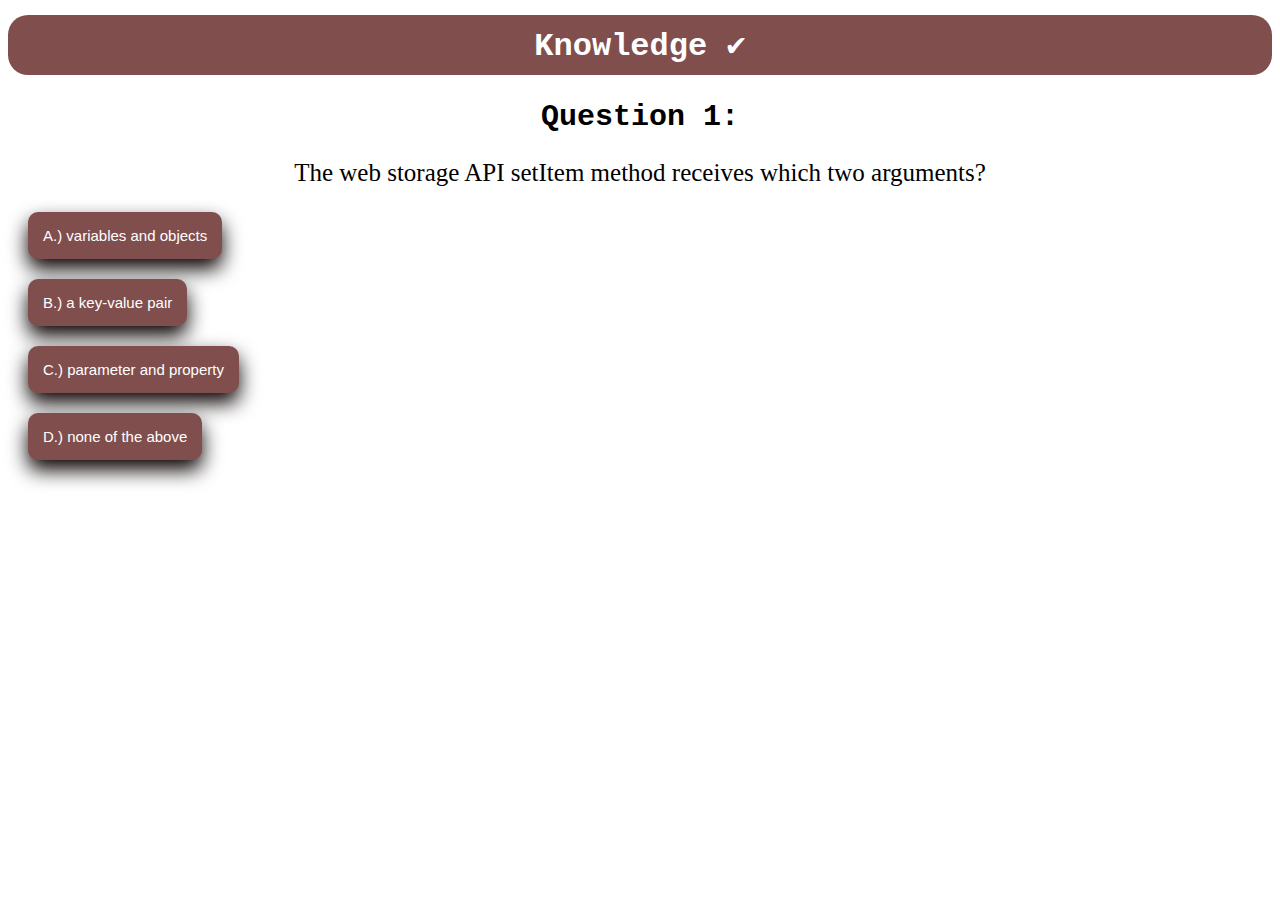
==== index.html @ 8eca9943 "add button style" ====
<!DOCTYPE html>
<html lang="en">
    <head>
        <meta charset="UTF-8">
        <meta http-equiv="X-UA-Compatible" content="IE=edge">
        <meta name="viewport" content="width=device-width, initial-scale=1.0">
        <title>Knowledge Check</title>
        <link rel="stylesheet" href="./assets/style.css">
    </head>

    <body>
        <header>
            <h1 class="title">Knowledge &#10004;</h1>
            <h2>Question 1:</h2>
            <p>The web storage API setItem method receives which two arguments?</p>
            <div class="btn">
                <button class="btn-1" id="answer-1">A.) variables and objects</button>
                <button class="btn-2">B.) a key-value pair</button>
                <button class="btn-3">C.) parameter and property</button>
                <button class="btn-4">D.) none of the above</button>
            </div>
        </header>


        
        <script src="./assets/js/script.js"></script>
    </body>

</html>
---- assets/style.css ----
header h1 {
    font-family: 'Courier New', Courier, monospace;
    background-color: rgb(129, 78, 78);
    text-align: center;
    padding: 10px 0px;
    margin: 15px 0px 15px 0px;
    border-radius: 20px;
    color: white;
}

header h2 {
    font-family: 'Courier New', Courier, monospace;
    text-align: center;
    font-size: 30px;
}

header p {
    text-align: center;
    font-size: 25px;
}

div button {
    position: relative;
    font-size: 15px;
    text-align: center;
    border: none;
    text-decoration: none;
    display: flex;
    background-color: rgb(129, 78, 78);
    color: white;
    border-radius: 10px;
    margin: 20px;
    padding: 15px;
    box-shadow: 0 10px 20px 0 rgba(9, 0, 0);
    /*flex-wrap: wrap;*/
}

div button:hover {
    background-color: cornflowerblue;
    color: black;
}
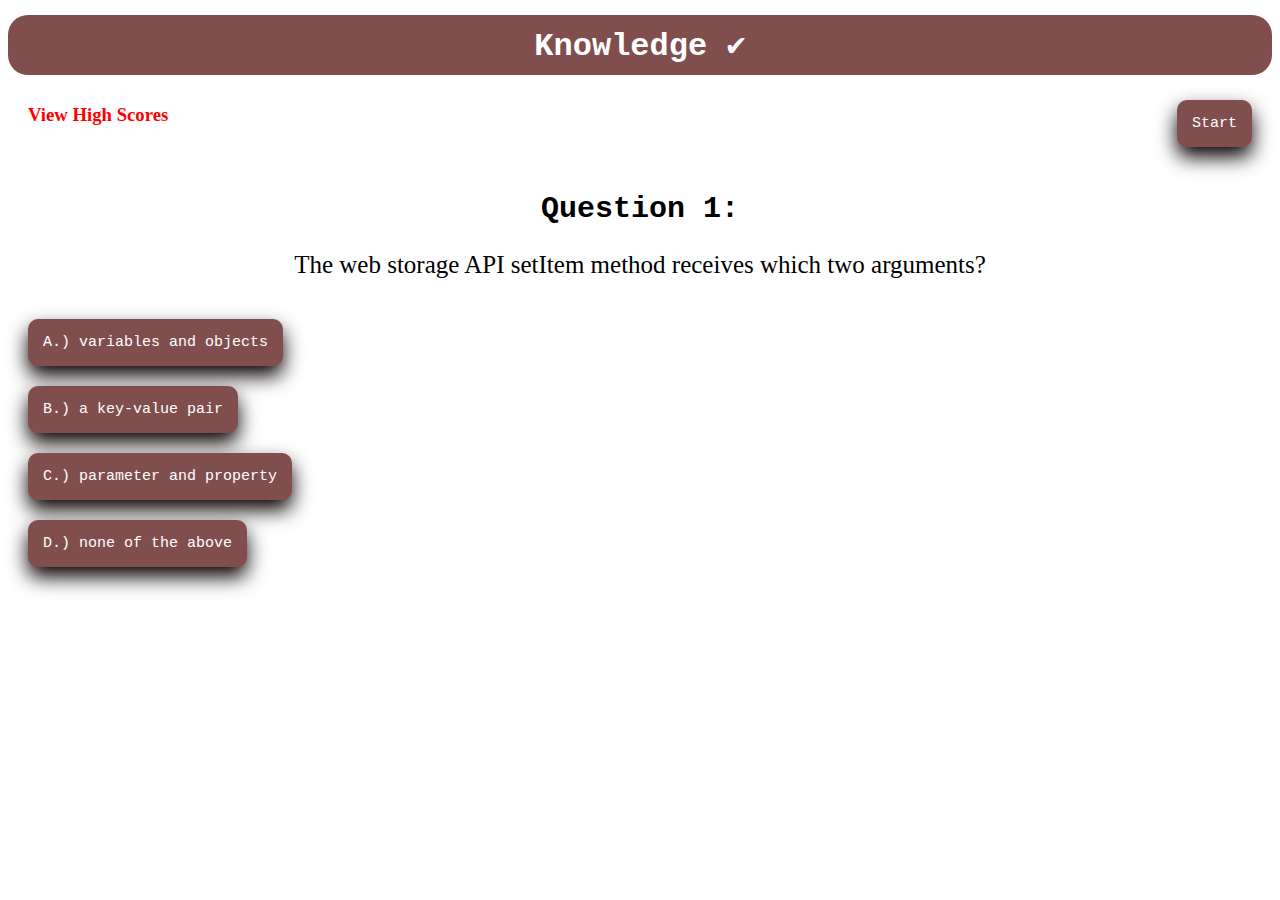
==== commit b0a68454: "add all questions" ====
--- a/index.html
+++ b/index.html
@@ -11,19 +11,84 @@
     <body>
         <header>
             <h1 class="title">Knowledge &#10004;</h1>
+        </header>
+
+        <section class="container">
+            <div class="high-score">
+                <h3>View High Scores</h3>
+            </div>
+
+            <div class="countdown">
+                <button class="timer">Start</button>
+            </div>
+        </section>
+
+        <section>
             <h2>Question 1:</h2>
             <p>The web storage API setItem method receives which two arguments?</p>
+            
             <div class="btn">
                 <button class="btn-1" id="answer-1">A.) variables and objects</button>
-                <button class="btn-2">B.) a key-value pair</button>
-                <button class="btn-3">C.) parameter and property</button>
-                <button class="btn-4">D.) none of the above</button>
+                <button class="btn-2" id="answer-2">B.) a key-value pair</button>
+                <button class="btn-3" id="answer-3">C.) parameter and property</button>
+                <button class="btn-4" id="answer-4">D.) none of the above</button>
             </div>
-        </header>
-
+        </section>
 
         
         <script src="./assets/js/script.js"></script>
     </body>
 
-</html>+</html>
+
+
+
+<!-- All the questions to enter
+    <section>
+        <h2>Question 2:</h2>
+        <p>A data type that can store more then one value, such as an array?</p>
+
+        <div class="btn">
+            <button class="btn-5" id="answer-5">A.) primitive</button>
+            <button class="btn-6" id="answer-6">B.) objects</button>
+            <button class="btn-7" id="answer-7">C.) Booleans</button>
+            <button class="btn-8" id="answer-8">D.) variables</button>
+        </div>
+    </section>
+
+    <section>
+        <h2>Question 3:</h2>
+        <p>Which of the following does not immediatly surround the text of a String?</p>
+
+        <div class="btn">
+            <button class="btn-9" id="answer-9">A.) ''</button>
+            <button class="btn-10" id="answer-10">B.)""</button>
+            <button class="btn-11" id="answer-11">C.)``</button>
+            <button class="btn-12" id="answer-12">D.)()</button>
+        </div>
+    </section>
+
+    <section>
+        <h2>Question 4:</h2>
+        <p>What is the shorthand for addition in JavaScript?</p>
+
+        <div class="btn">
+            <button class="btn-13" id="answer-13">A.) -</button>
+            <button class="btn-14" id="answer-14">B.) -=</button>
+            <button class="btn-15" id="answer-15">C.) (-)</button>
+            <button class="btn-16" id="answer-16">D.) =-</button>
+        </div>
+    </section>
+
+    <section>
+        <h2>Question 5:</h2>
+        <p>Which of these is the Not operator which is used to switch values?</p>
+
+        <div class="btn">
+            <button class="btn-17" id="answer-17">A.) .</button>
+            <button class="btn-18" id="answer-18">B.) ++</button>
+            <button class="btn-19" id="answer-19">C.) !</button>
+            <button class="btn-20" id="answer-20">D.) -</button>
+        </div>
+    </section>
+-->--- a/assets/style.css
+++ b/assets/style.css
@@ -3,20 +3,34 @@
     background-color: rgb(129, 78, 78);
     text-align: center;
     padding: 10px 0px;
-    margin: 15px 0px 15px 0px;
+    margin: 15px 0px 5px 0px;
     border-radius: 20px;
     color: white;
 }
 
-header h2 {
-    font-family: 'Courier New', Courier, monospace;
-    text-align: center;
-    font-size: 30px;
+/* High Score Area Begins */
+.high-score {
+    color: red;
+    text-align: left;
+    margin: 5px auto 5px 20px;
 }
 
-header p {
-    text-align: center;
-    font-size: 25px;
+.high-score:hover {
+    font-family: 'Courier New', Courier, monospace;
+    text-shadow: 1px 1px black;
+}
+
+/* High Score Area Ends */
+
+/* Button section begins */
+
+.container {
+    display: flex;
+    justify-content: space-between;
+}
+div .countdown button {
+    border-radius: 8px;
+    margin: 5px 20px 5px auto;
 }
 
 div button {
@@ -26,16 +40,37 @@
     border: none;
     text-decoration: none;
     display: flex;
-    background-color: rgb(129, 78, 78);
-    color: white;
     border-radius: 10px;
     margin: 20px;
     padding: 15px;
     box-shadow: 0 10px 20px 0 rgba(9, 0, 0);
-    /*flex-wrap: wrap;*/
 }
 
-div button:hover {
+button {
+    font-family: 'Courier New', Courier, monospace;
+    color: white;
+    background-color: rgb(129, 78, 78);
+}
+
+button:hover {
     background-color: cornflowerblue;
     color: black;
-}+}
+
+/* Button section ends */
+
+/* Question Area Begins*/
+section h2 {
+    font-family: 'Courier New', Courier, monospace;
+    text-align: center;
+    font-size: 30px;
+}
+
+section p {
+    text-align: center;
+    font-size: 25px;
+    margin-bottom: 40px;
+}
+
+/* Question Area Ends */
+
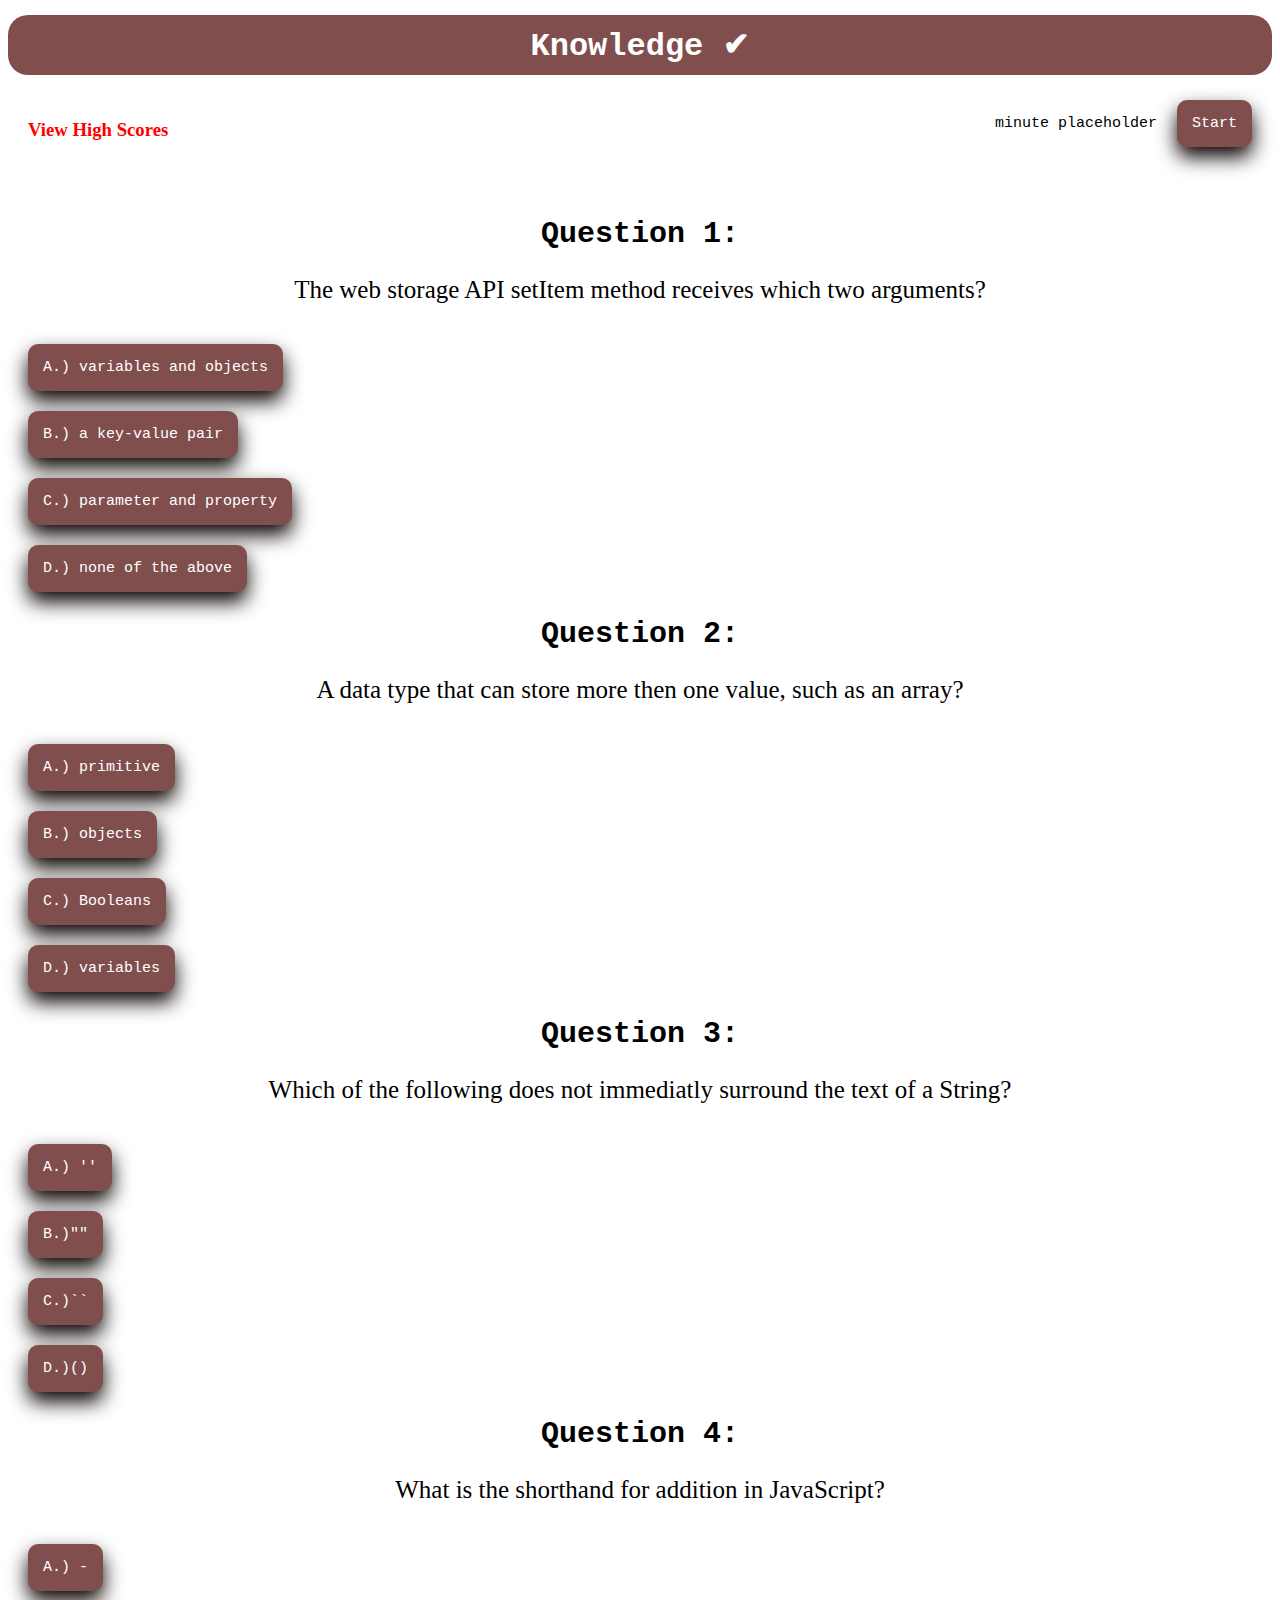
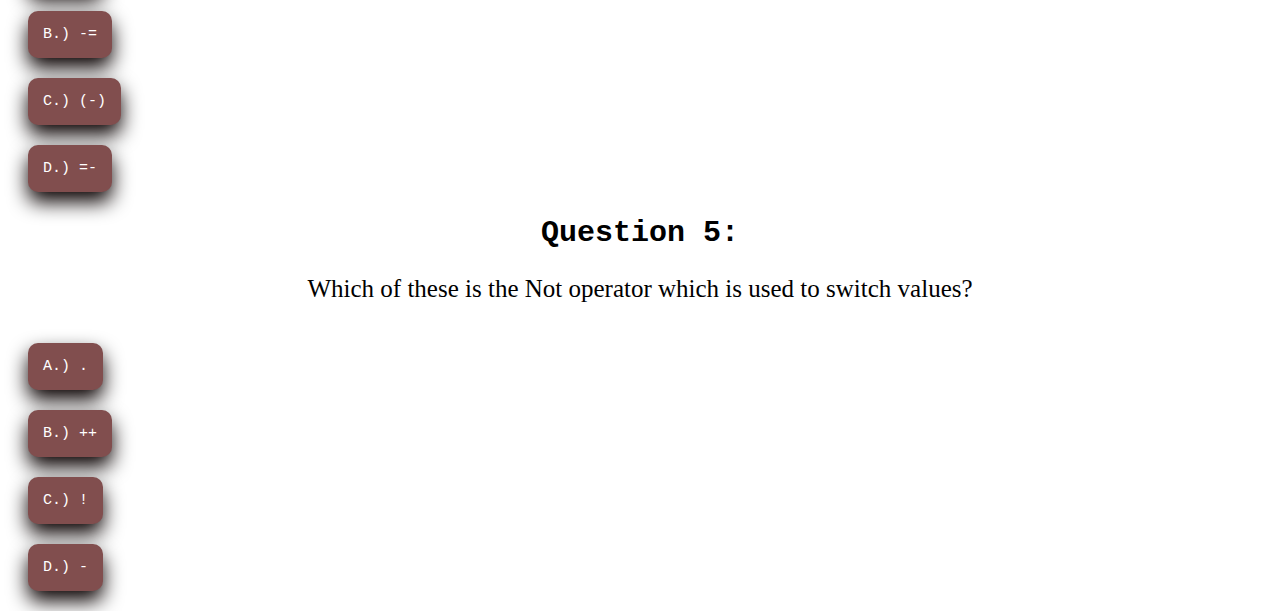
==== commit ce0d130a: "add event listeners" ====
--- a/index.html
+++ b/index.html
@@ -16,10 +16,12 @@
         <section class="container">
             <div class="high-score">
                 <h3>View High Scores</h3>
+                <!--<link /> -->
             </div>
 
             <div class="countdown">
-                <button class="timer">Start</button>
+                <p class="minutes">minute placeholder</p>
+                <button class="timer" id="clock">Start</button>
             </div>
         </section>
 
@@ -35,6 +37,53 @@
             </div>
         </section>
 
+        <section>
+            <h2>Question 2:</h2>
+            <p>A data type that can store more then one value, such as an array?</p>
+    
+            <div class="btn">
+                <button class="btn-5" id="answer-5">A.) primitive</button>
+                <button class="btn-6" id="answer-6">B.) objects</button>
+                <button class="btn-7" id="answer-7">C.) Booleans</button>
+                <button class="btn-8" id="answer-8">D.) variables</button>
+            </div>
+        </section>
+    
+        <section>
+            <h2>Question 3:</h2>
+            <p>Which of the following does not immediatly surround the text of a String?</p>
+    
+            <div class="btn">
+                <button class="btn-9" id="answer-9">A.) ''</button>
+                <button class="btn-10" id="answer-10">B.)""</button>
+                <button class="btn-11" id="answer-11">C.)``</button>
+                <button class="btn-12" id="answer-12">D.)()</button>
+            </div>
+        </section>
+    
+        <section>
+            <h2>Question 4:</h2>
+            <p>What is the shorthand for addition in JavaScript?</p>
+    
+            <div class="btn">
+                <button class="btn-13" id="answer-13">A.) -</button>
+                <button class="btn-14" id="answer-14">B.) -=</button>
+                <button class="btn-15" id="answer-15">C.) (-)</button>
+                <button class="btn-16" id="answer-16">D.) =-</button>
+            </div>
+        </section>
+    
+        <section>
+            <h2>Question 5:</h2>
+            <p>Which of these is the Not operator which is used to switch values?</p>
+    
+            <div class="btn">
+                <button class="btn-17" id="answer-17">A.) .</button>
+                <button class="btn-18" id="answer-18">B.) ++</button>
+                <button class="btn-19" id="answer-19">C.) !</button>
+                <button class="btn-20" id="answer-20">D.) -</button>
+            </div>
+        </section>
         
         <script src="./assets/js/script.js"></script>
     </body>
--- a/assets/style.css
+++ b/assets/style.css
@@ -12,7 +12,7 @@
 .high-score {
     color: red;
     text-align: left;
-    margin: 5px auto 5px 20px;
+    margin: 20px auto 5px 20px;
 }
 
 .high-score:hover {
@@ -21,6 +21,13 @@
 }
 
 /* High Score Area Ends */
+
+div .minutes {
+    font-family: 'Courier New', Courier, monospace;
+    font-size: 15px;
+    float: left;
+    padding: 20px 20px
+}
 
 /* Button section begins */
 
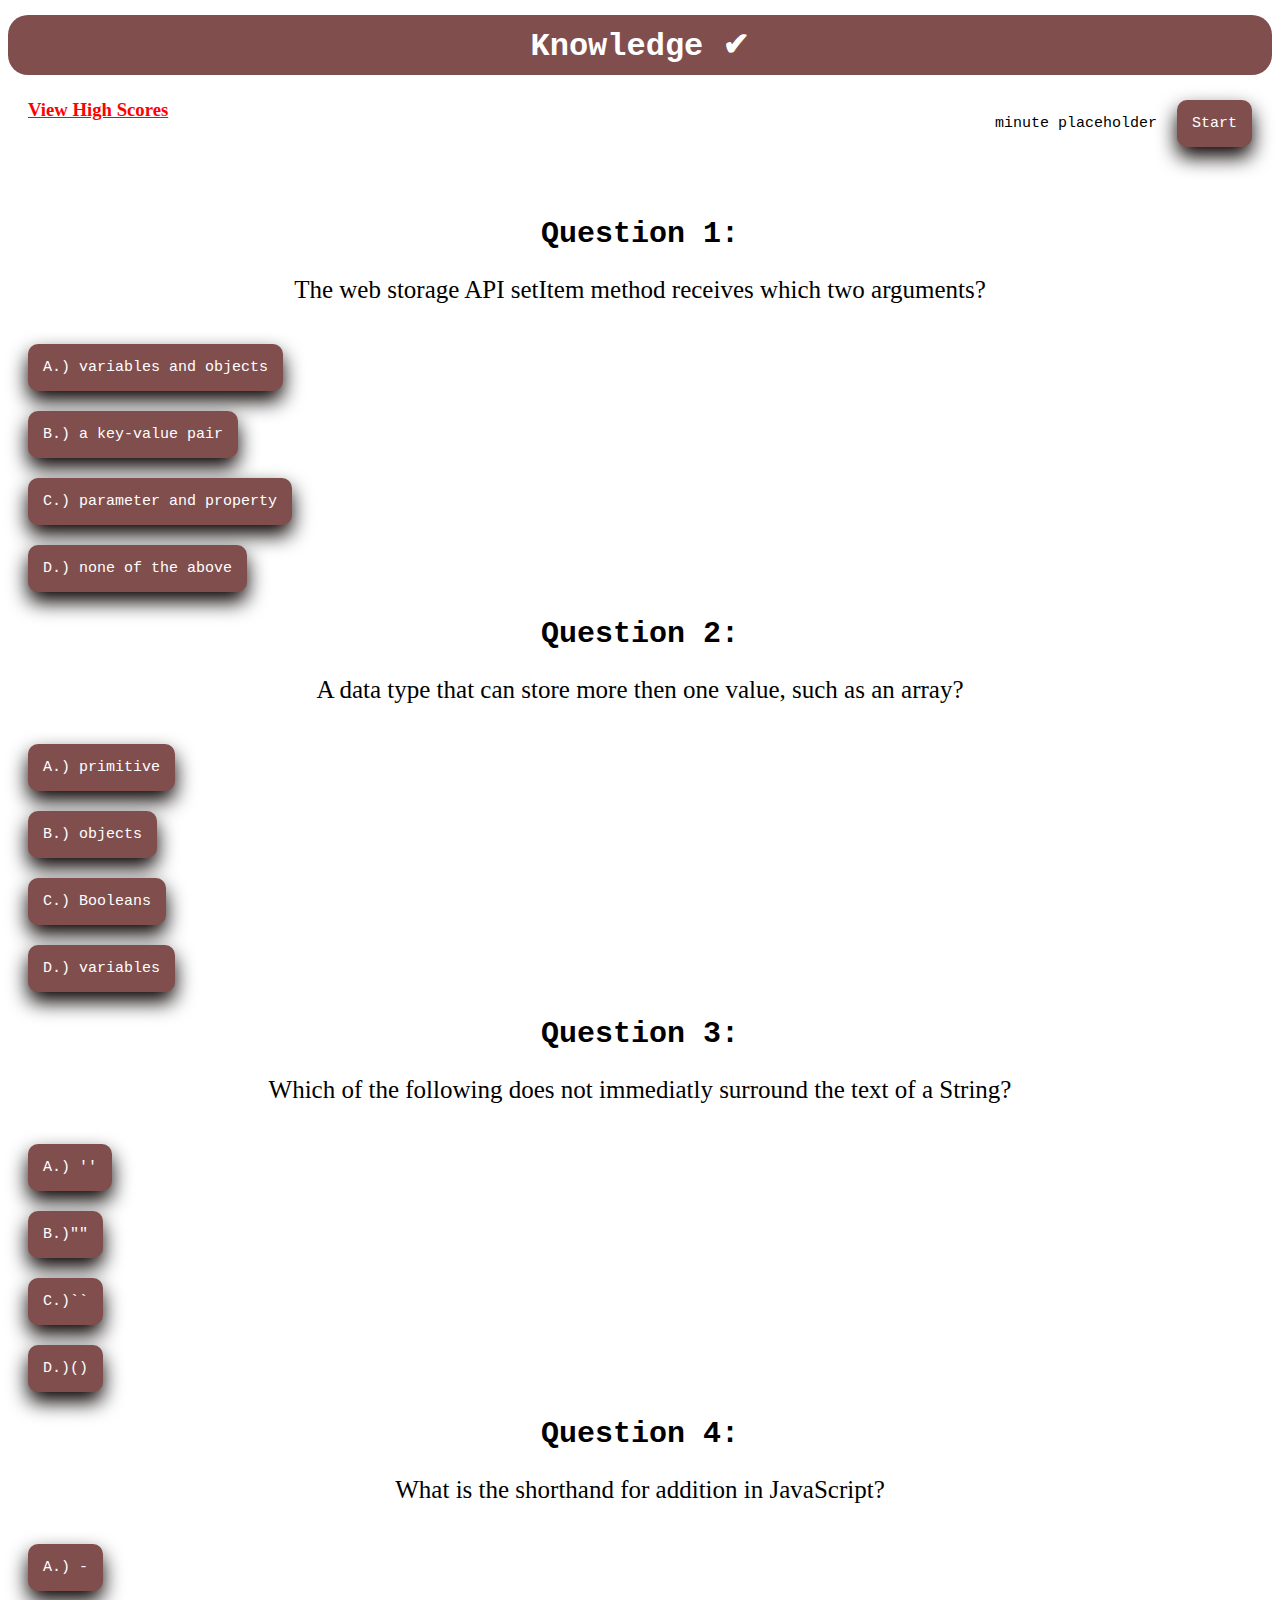
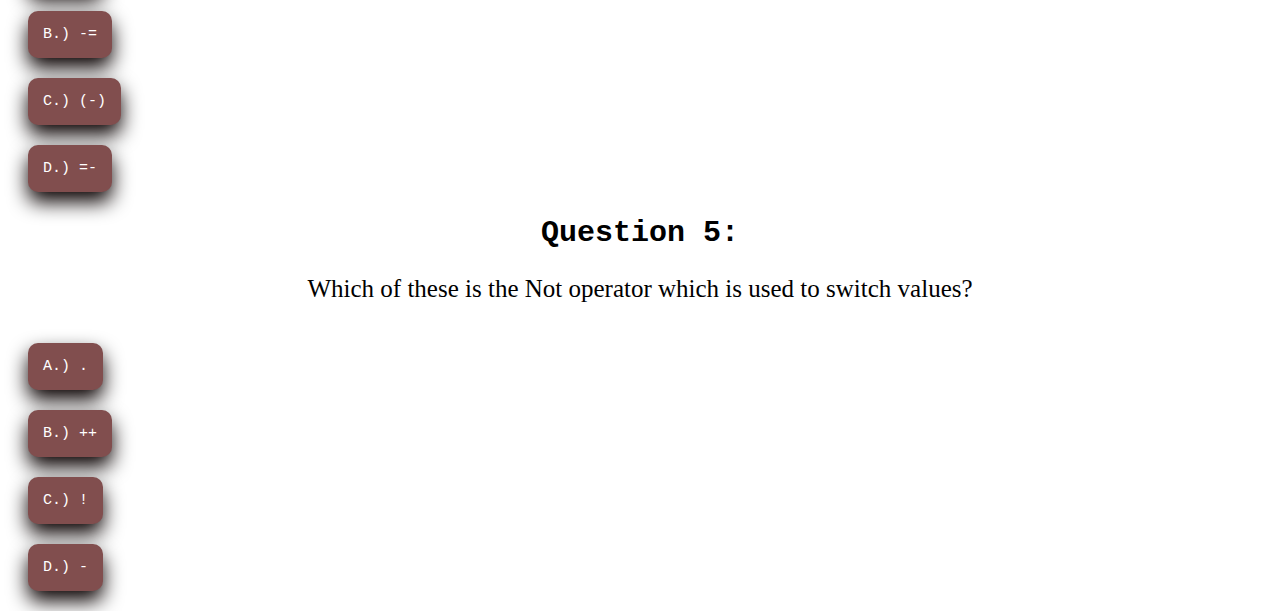
==== commit 0f5e0c23: "add high-score" ====
--- a/index.html
+++ b/index.html
@@ -15,8 +15,7 @@
 
         <section class="container">
             <div class="high-score">
-                <h3>View High Scores</h3>
-                <!--<link /> -->
+                <h3><a href="./view-high-scores.html">View High Scores</a></h3>
             </div>
 
             <div class="countdown">
--- a/assets/style.css
+++ b/assets/style.css
@@ -9,13 +9,13 @@
 }
 
 /* High Score Area Begins */
-.high-score {
+.container a {
     color: red;
     text-align: left;
     margin: 20px auto 5px 20px;
 }
 
-.high-score:hover {
+.container a:hover {
     font-family: 'Courier New', Courier, monospace;
     text-shadow: 1px 1px black;
 }
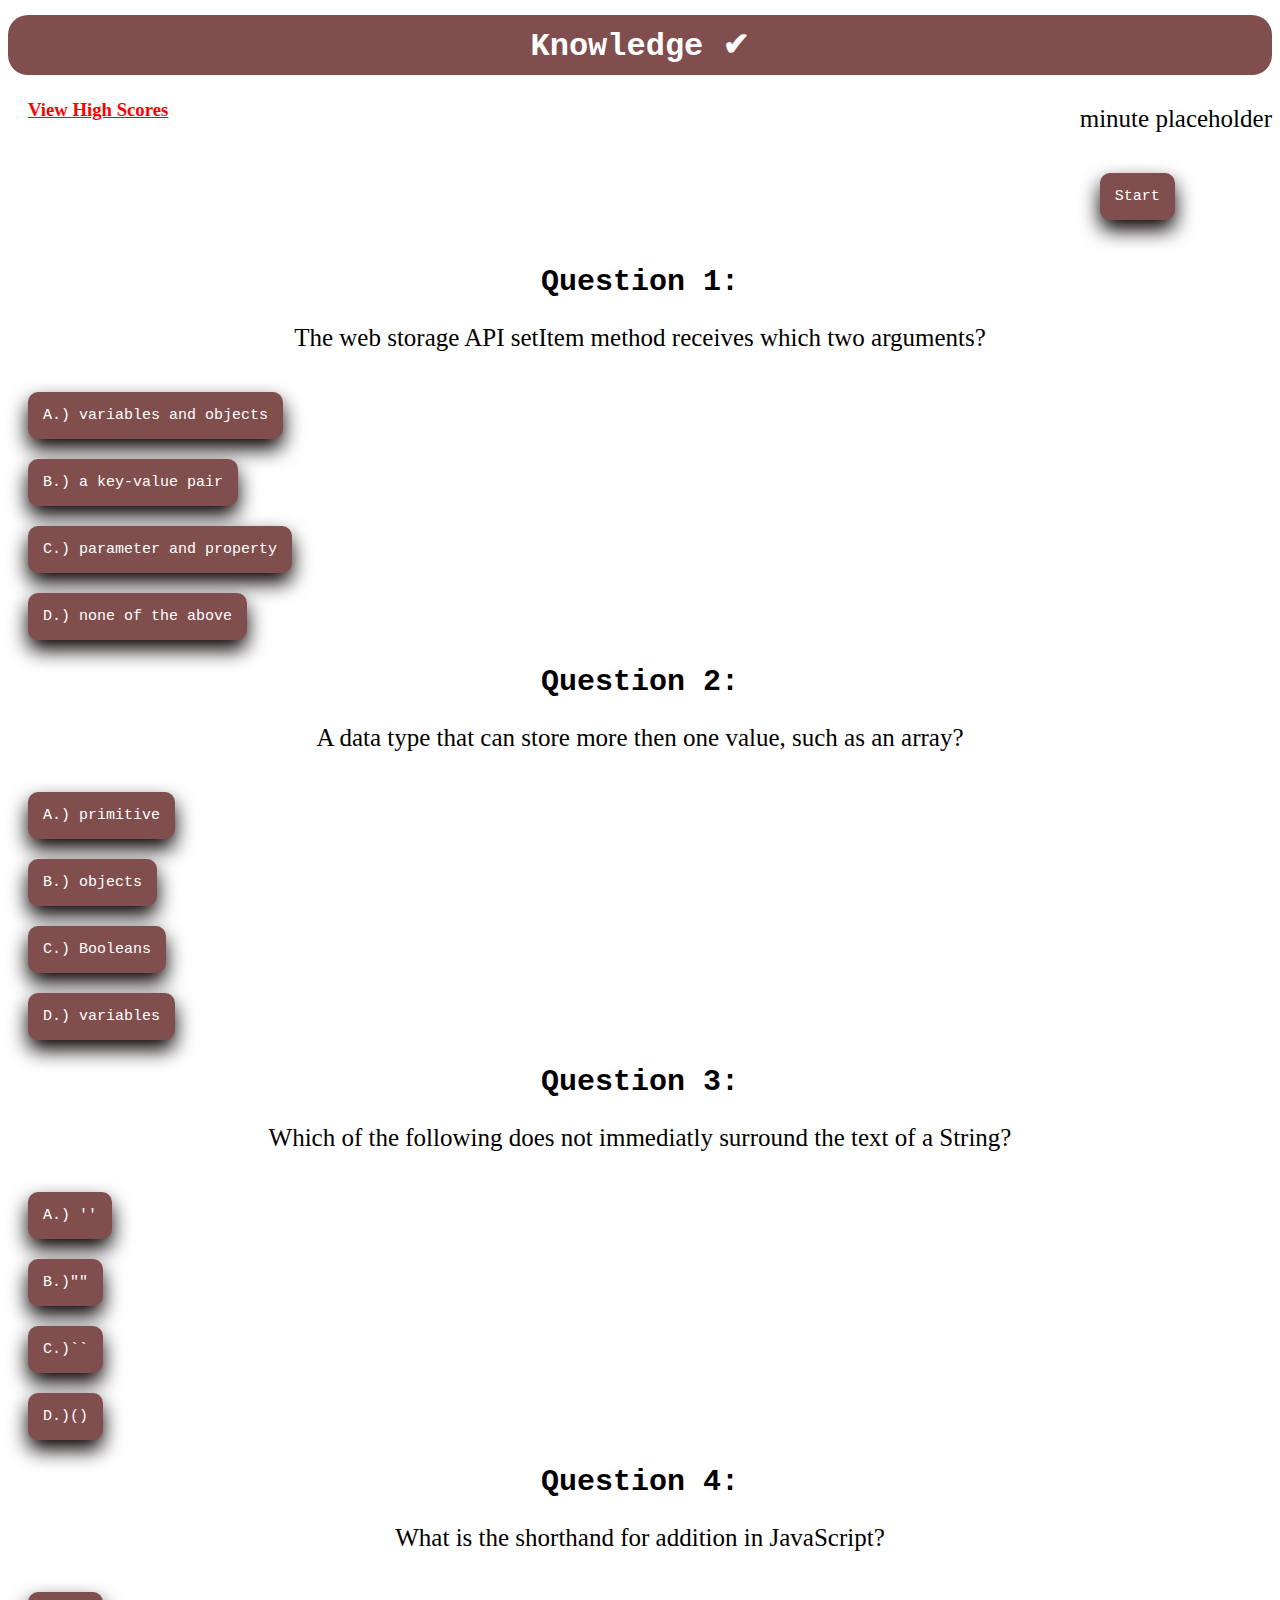
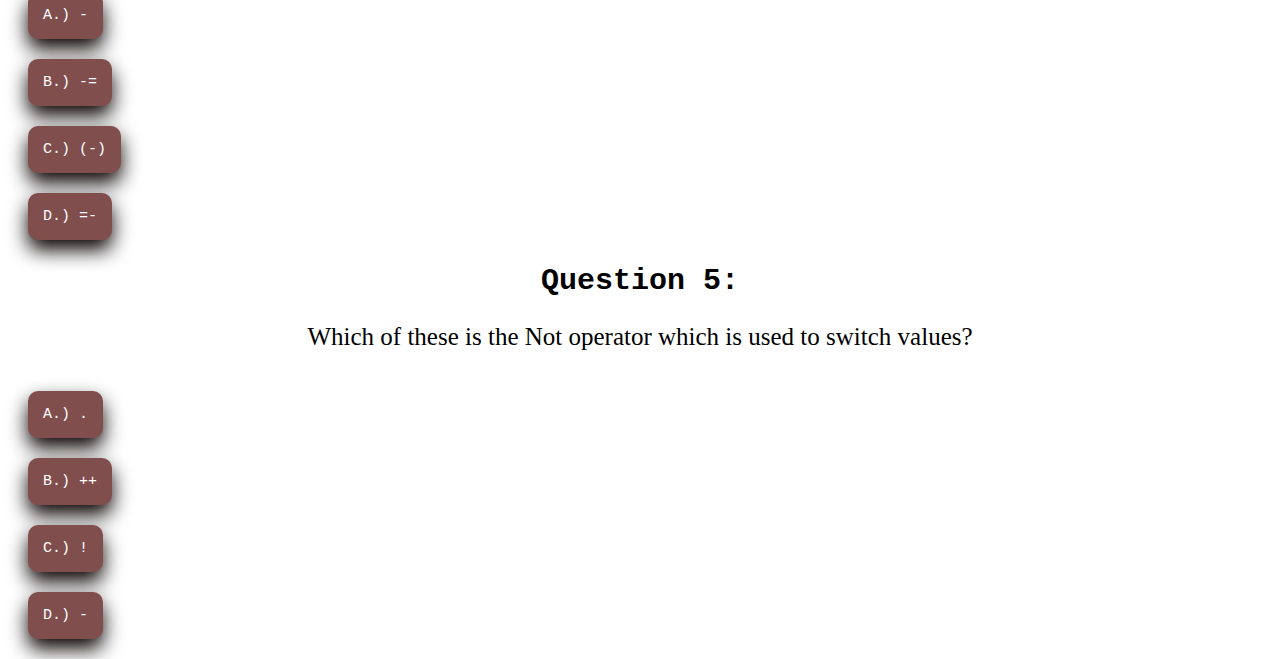
==== commit 9471bdc3: "add functions to buttons" ====
--- a/index.html
+++ b/index.html
@@ -15,17 +15,17 @@
 
         <section class="container">
             <div class="high-score">
-                <h3><a href="./view-high-scores.html">View High Scores</a></h3>
+                <h3><a href="./high-score/view-high-scores.html">View High Scores</a></h3>
             </div>
 
             <div class="countdown">
-                <p class="minutes">minute placeholder</p>
-                <button class="timer" id="clock">Start</button>
+                <p id="lapse">minute placeholder</p>
+                <button class="timer" id="clock" onClick="countdown()">Start</button>
             </div>
         </section>
 
         <section>
-            <h2>Question 1:</h2>
+            <h2 class="1">Question 1:</h2>
             <p>The web storage API setItem method receives which two arguments?</p>
             
             <div class="btn">
@@ -87,56 +87,4 @@
         <script src="./assets/js/script.js"></script>
     </body>
 
-</html>
-
-
-
-<!-- All the questions to enter
-    <section>
-        <h2>Question 2:</h2>
-        <p>A data type that can store more then one value, such as an array?</p>
-
-        <div class="btn">
-            <button class="btn-5" id="answer-5">A.) primitive</button>
-            <button class="btn-6" id="answer-6">B.) objects</button>
-            <button class="btn-7" id="answer-7">C.) Booleans</button>
-            <button class="btn-8" id="answer-8">D.) variables</button>
-        </div>
-    </section>
-
-    <section>
-        <h2>Question 3:</h2>
-        <p>Which of the following does not immediatly surround the text of a String?</p>
-
-        <div class="btn">
-            <button class="btn-9" id="answer-9">A.) ''</button>
-            <button class="btn-10" id="answer-10">B.)""</button>
-            <button class="btn-11" id="answer-11">C.)``</button>
-            <button class="btn-12" id="answer-12">D.)()</button>
-        </div>
-    </section>
-
-    <section>
-        <h2>Question 4:</h2>
-        <p>What is the shorthand for addition in JavaScript?</p>
-
-        <div class="btn">
-            <button class="btn-13" id="answer-13">A.) -</button>
-            <button class="btn-14" id="answer-14">B.) -=</button>
-            <button class="btn-15" id="answer-15">C.) (-)</button>
-            <button class="btn-16" id="answer-16">D.) =-</button>
-        </div>
-    </section>
-
-    <section>
-        <h2>Question 5:</h2>
-        <p>Which of these is the Not operator which is used to switch values?</p>
-
-        <div class="btn">
-            <button class="btn-17" id="answer-17">A.) .</button>
-            <button class="btn-18" id="answer-18">B.) ++</button>
-            <button class="btn-19" id="answer-19">C.) !</button>
-            <button class="btn-20" id="answer-20">D.) -</button>
-        </div>
-    </section>
--->+</html>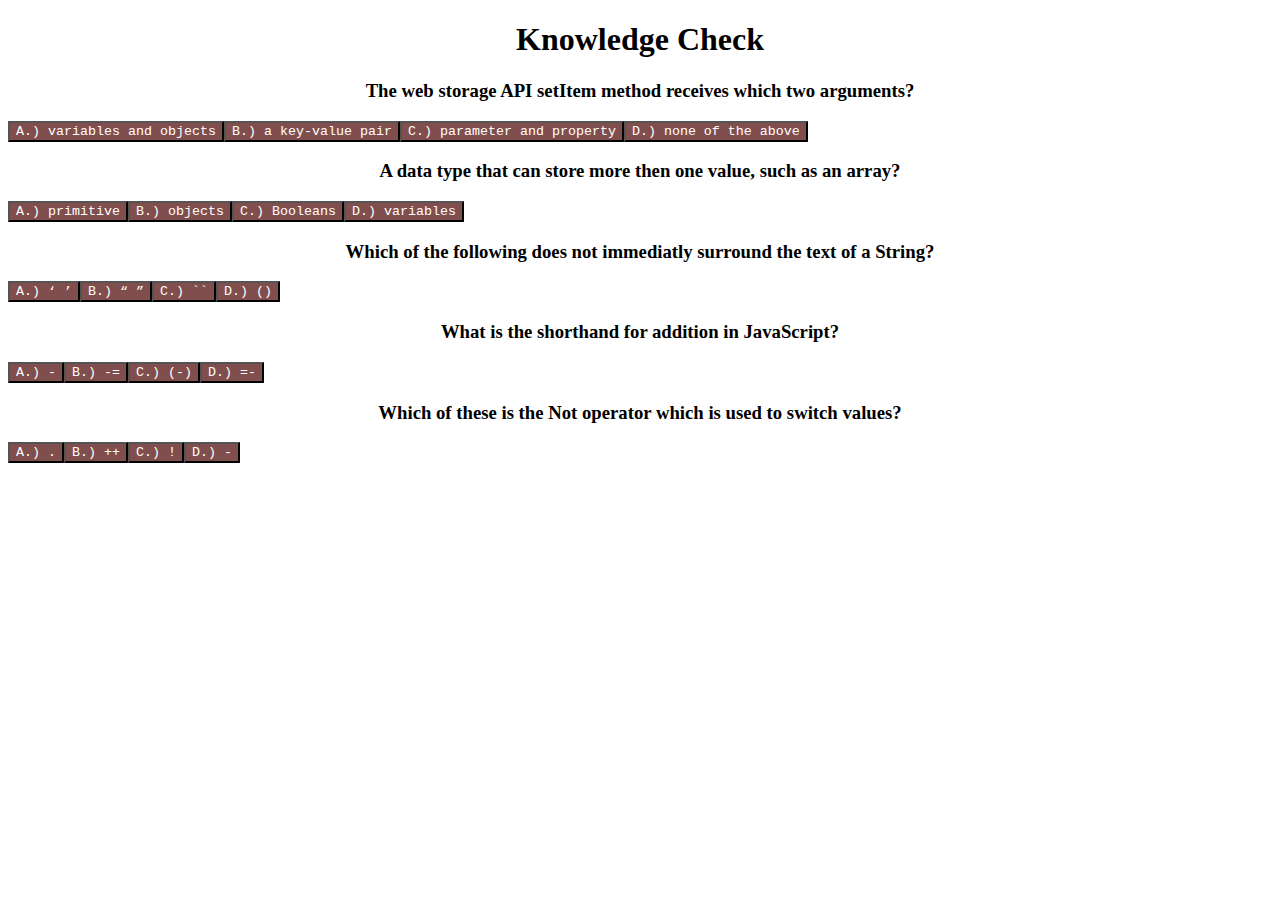
==== commit 93f9af1a: "rework" ====
--- a/index.html
+++ b/index.html
@@ -1,90 +1,15 @@
 <!DOCTYPE html>
 <html lang="en">
-    <head>
-        <meta charset="UTF-8">
-        <meta http-equiv="X-UA-Compatible" content="IE=edge">
-        <meta name="viewport" content="width=device-width, initial-scale=1.0">
-        <title>Knowledge Check</title>
-        <link rel="stylesheet" href="./assets/style.css">
-    </head>
+<head>
+    <meta charset="UTF-8">
+    <meta http-equiv="X-UA-Compatible" content="IE=edge">
+    <meta name="viewport" content="width=device-width, initial-scale=1.0">
+    <title>Quiz</title>
+    <link rel="stylesheet" href="./assets/style.css">
+</head>
+<body>
+    <script src="./assets/js/script.js"></script>
+</body>
 
-    <body>
-        <header>
-            <h1 class="title">Knowledge &#10004;</h1>
-        </header>
-
-        <section class="container">
-            <div class="high-score">
-                <h3><a href="./high-score/view-high-scores.html">View High Scores</a></h3>
-            </div>
-
-            <div class="countdown">
-                <p id="lapse">minute placeholder</p>
-                <button class="timer" id="clock" onClick="countdown()">Start</button>
-            </div>
-        </section>
-
-        <section>
-            <h2 class="1">Question 1:</h2>
-            <p>The web storage API setItem method receives which two arguments?</p>
-            
-            <div class="btn">
-                <button class="btn-1" id="answer-1">A.) variables and objects</button>
-                <button class="btn-2" id="answer-2">B.) a key-value pair</button>
-                <button class="btn-3" id="answer-3">C.) parameter and property</button>
-                <button class="btn-4" id="answer-4">D.) none of the above</button>
-            </div>
-        </section>
-
-        <section>
-            <h2>Question 2:</h2>
-            <p>A data type that can store more then one value, such as an array?</p>
-    
-            <div class="btn">
-                <button class="btn-5" id="answer-5">A.) primitive</button>
-                <button class="btn-6" id="answer-6">B.) objects</button>
-                <button class="btn-7" id="answer-7">C.) Booleans</button>
-                <button class="btn-8" id="answer-8">D.) variables</button>
-            </div>
-        </section>
-    
-        <section>
-            <h2>Question 3:</h2>
-            <p>Which of the following does not immediatly surround the text of a String?</p>
-    
-            <div class="btn">
-                <button class="btn-9" id="answer-9">A.) ''</button>
-                <button class="btn-10" id="answer-10">B.)""</button>
-                <button class="btn-11" id="answer-11">C.)``</button>
-                <button class="btn-12" id="answer-12">D.)()</button>
-            </div>
-        </section>
-    
-        <section>
-            <h2>Question 4:</h2>
-            <p>What is the shorthand for addition in JavaScript?</p>
-    
-            <div class="btn">
-                <button class="btn-13" id="answer-13">A.) -</button>
-                <button class="btn-14" id="answer-14">B.) -=</button>
-                <button class="btn-15" id="answer-15">C.) (-)</button>
-                <button class="btn-16" id="answer-16">D.) =-</button>
-            </div>
-        </section>
-    
-        <section>
-            <h2>Question 5:</h2>
-            <p>Which of these is the Not operator which is used to switch values?</p>
-    
-            <div class="btn">
-                <button class="btn-17" id="answer-17">A.) .</button>
-                <button class="btn-18" id="answer-18">B.) ++</button>
-                <button class="btn-19" id="answer-19">C.) !</button>
-                <button class="btn-20" id="answer-20">D.) -</button>
-            </div>
-        </section>
-        
-        <script src="./assets/js/script.js"></script>
-    </body>
-
-</html>+</html>
+       --- a/assets/style.css
+++ b/assets/style.css
@@ -6,6 +6,7 @@
     margin: 15px 0px 5px 0px;
     border-radius: 20px;
     color: white;
+
 }
 
 /* High Score Area Begins */
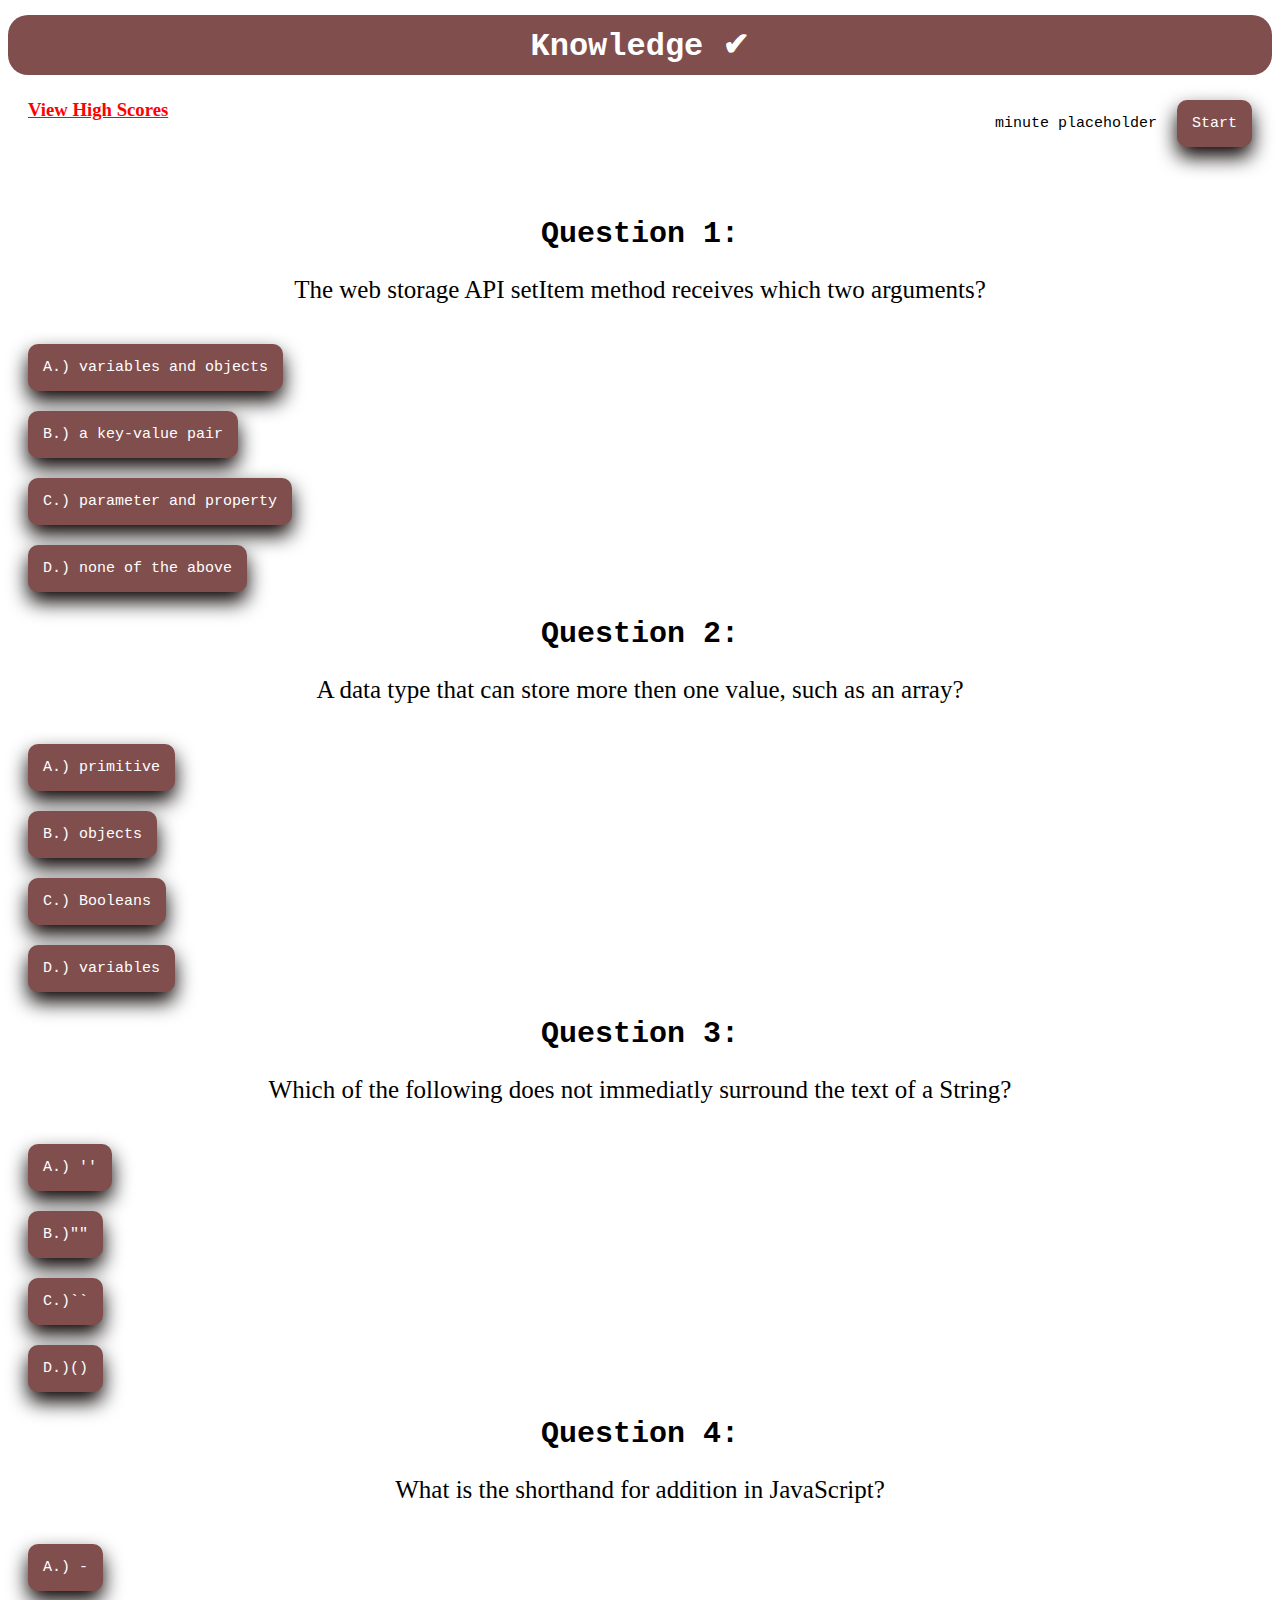
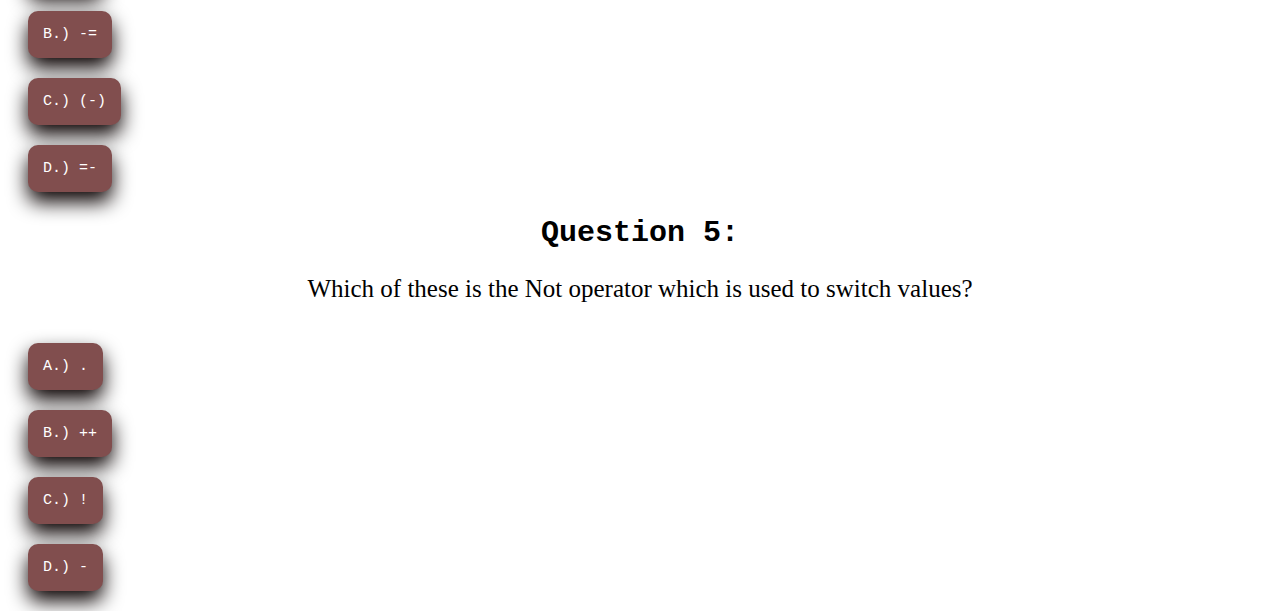
==== commit cc95703f: "add all" ====
--- a/index.html
+++ b/index.html
@@ -1,15 +1,93 @@
 <!DOCTYPE html>
 <html lang="en">
-<head>
-    <meta charset="UTF-8">
-    <meta http-equiv="X-UA-Compatible" content="IE=edge">
-    <meta name="viewport" content="width=device-width, initial-scale=1.0">
-    <title>Quiz</title>
-    <link rel="stylesheet" href="./assets/style.css">
-</head>
-<body>
-    <script src="./assets/js/script.js"></script>
-</body>
+    <head>
+        <meta charset="UTF-8">
+        <meta http-equiv="X-UA-Compatible" content="IE=edge">
+        <meta name="viewport" content="width=device-width, initial-scale=1.0">
+        <title>Knowledge Check</title>
+        <link rel="stylesheet" href="./assets/style.css">
+    </head>
 
-</html>
-       +    <body>
+        
+        <header>
+            <h1 class="title">Knowledge &#10004;</h1>
+        </header>
+
+        <section class="container">
+            <div class="high-score">
+                <h3><a href="./high-score/view-high-scores.html">View High Scores</a></h3>
+            </div>
+
+            <div class="countdown">
+                <p class="minutes" id="lapse">minute placeholder</p>
+                <button class="timer" id="clock" onClick="countdown()">Start</button>
+            </div>
+        </section>
+
+        <main class="answer-content" id="answer-content">
+            <section onclick="question1()">
+                <h2 class="question-1">Question 1:</h2>
+                <p>The web storage API setItem method receives which two arguments?</p>
+                
+                <div class="btn">
+                    <button class="btn-1">A.) variables and objects</button>
+                    <button class="btn-2">B.) a key-value pair</button>
+                    <button class="btn-3">C.) parameter and property</button>
+                    <button class="btn-4">D.) none of the above</button>
+                </div>
+            </section>
+
+            <section>
+                <h2 class="question-2">Question 2:</h2>
+                <p>A data type that can store more then one value, such as an array?</p>
+        
+                <div class="btn">
+                    <button class="btn-5">A.) primitive</button>
+                    <button class="btn-6">B.) objects</button>
+                    <button class="btn-7">C.) Booleans</button>
+                    <button class="btn-8">D.) variables</button>
+                </div>
+            </section>
+        
+            <section>
+                <h2 class="question-3">Question 3:</h2>
+                <p>Which of the following does not immediatly surround the text of a String?</p>
+        
+                <div class="btn">
+                    <button class="btn-9">A.) ''</button>
+                    <button class="btn-10">B.)""</button>
+                    <button class="btn-11">C.)``</button>
+                    <button class="btn-12">D.)()</button>
+                </div>
+            </section>
+        
+            <section>
+                <h2 class="question-4">Question 4:</h2>
+                <p>What is the shorthand for addition in JavaScript?</p>
+        
+                <div class="btn">
+                    <button class="btn-13">A.) -</button>
+                    <button class="btn-14">B.) -=</button>
+                    <button class="btn-15">C.) (-)</button>
+                    <button class="btn-16">D.) =-</button>
+                </div>
+            </section>
+        
+            <section>
+                <h2 class="question-5">Question 5:</h2>
+                <p>Which of these is the Not operator which is used to switch values?</p>
+        
+                <div class="btn">
+                    <button class="btn-17">A.) .</button>
+                    <button class="btn-18">B.) ++</button>
+                    <button class="btn-19">C.) !</button>
+                    <button class="btn-20">D.) -</button>
+                </div>
+            </section>
+        </main>
+   
+        <script src="./assets/js/script.js"></script>
+    </body>
+
+</html>